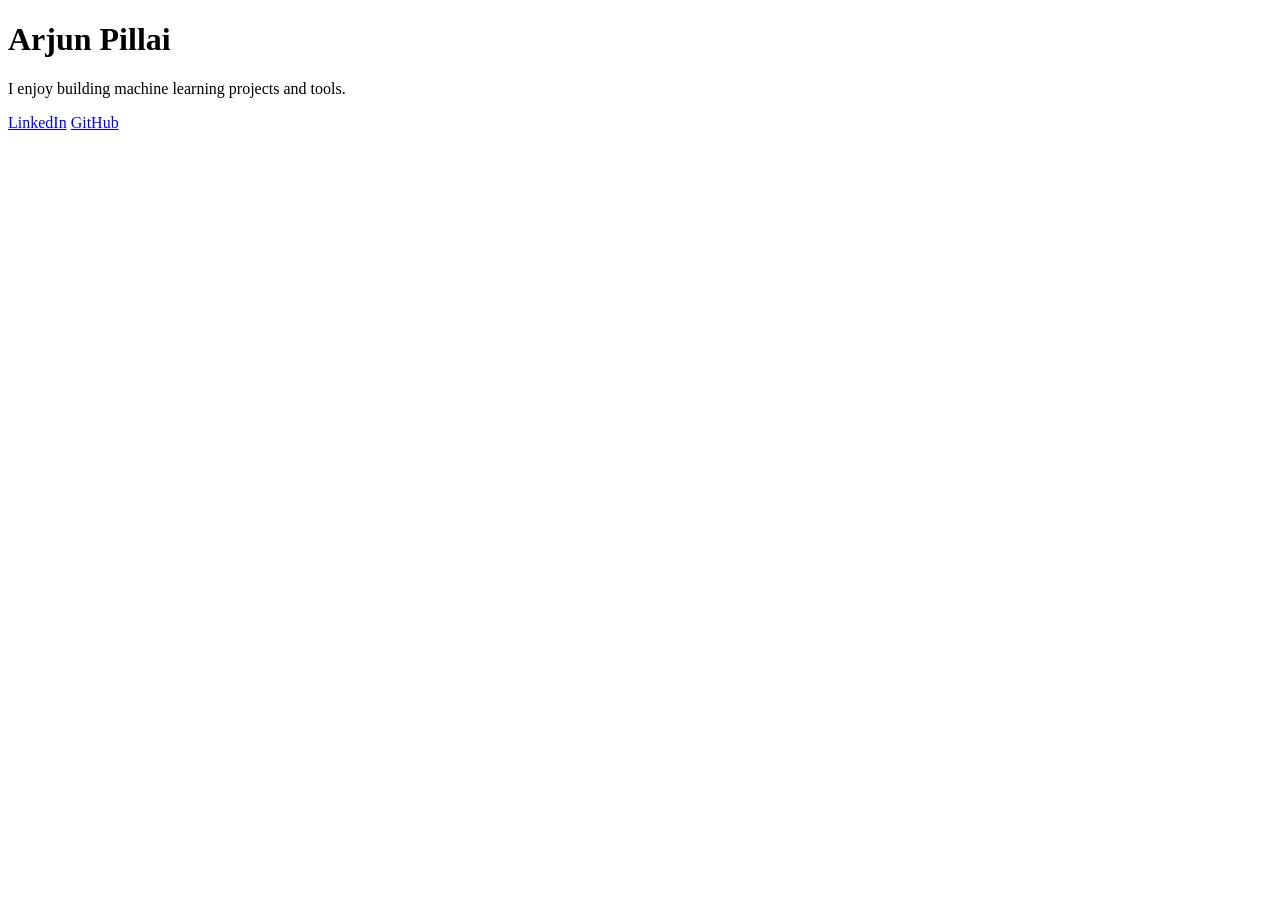
==== index.html @ 9e315aef "Create home page" ====
<!DOCTYPE html>
<html lang="en">
    <head>
        <meta charset="utf-8">
        <meta name="viewport" content="width=device-width, initial-scale=1">
        <title>Portfolio</title>
    </head>
    <body>
        <h1>Arjun Pillai</h1>
        <p>I enjoy building machine learning projects and tools.</p>
        <a href="https://www.linkedin.com/in/arjunpillai008">LinkedIn</a>
        <a href="https://github.com/pillaiarjun">GitHub</a> 
    </body>
</html>
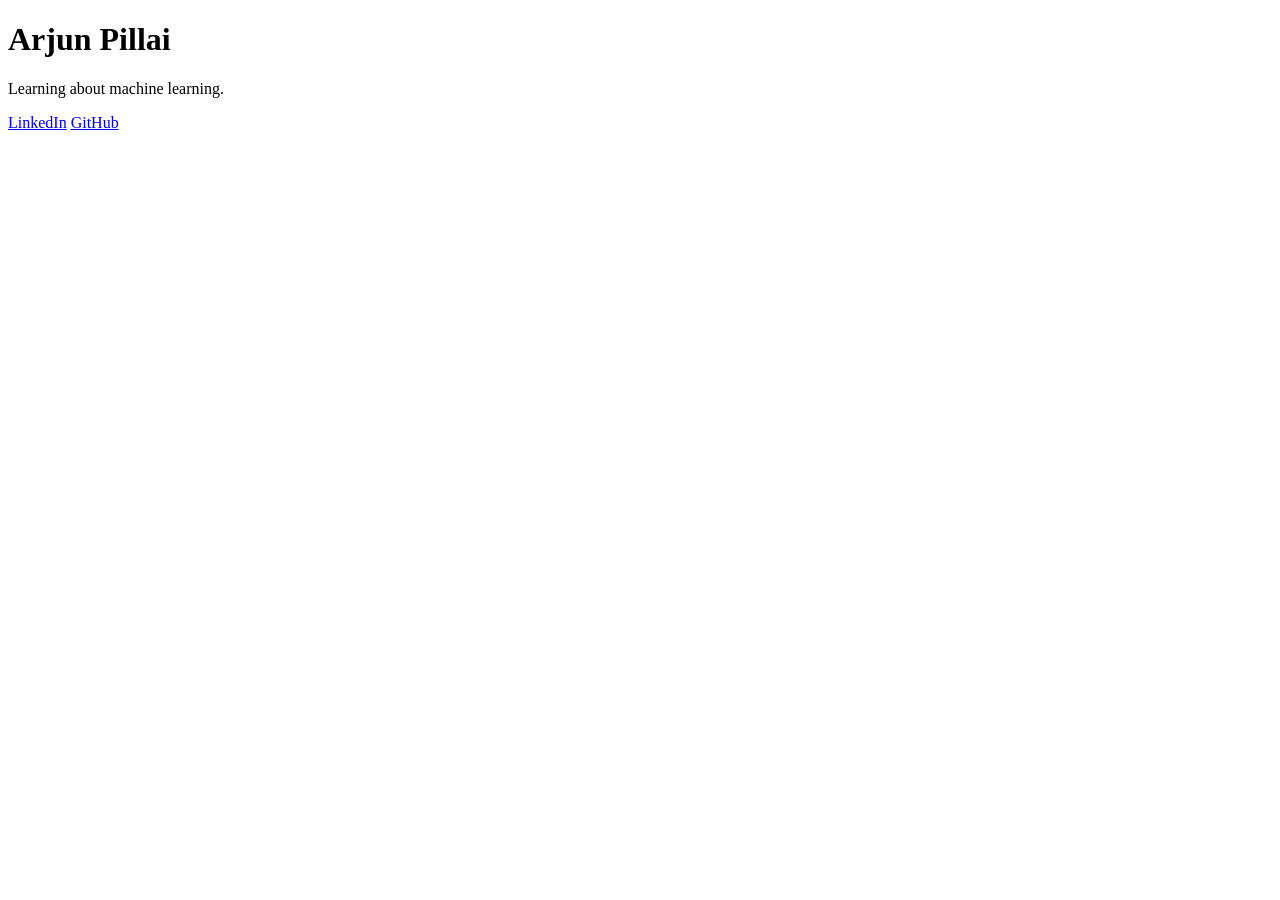
==== commit 5a57107f: "Change home page" ====
--- a/index.html
+++ b/index.html
@@ -3,11 +3,11 @@
     <head>
         <meta charset="utf-8">
         <meta name="viewport" content="width=device-width, initial-scale=1">
-        <title>Portfolio</title>
+        <title>Arjun Pillai</title>
     </head>
     <body>
         <h1>Arjun Pillai</h1>
-        <p>I enjoy building machine learning projects and tools.</p>
+        <p>Learning about machine learning.</p>
         <a href="https://www.linkedin.com/in/arjunpillai008">LinkedIn</a>
         <a href="https://github.com/pillaiarjun">GitHub</a> 
     </body>
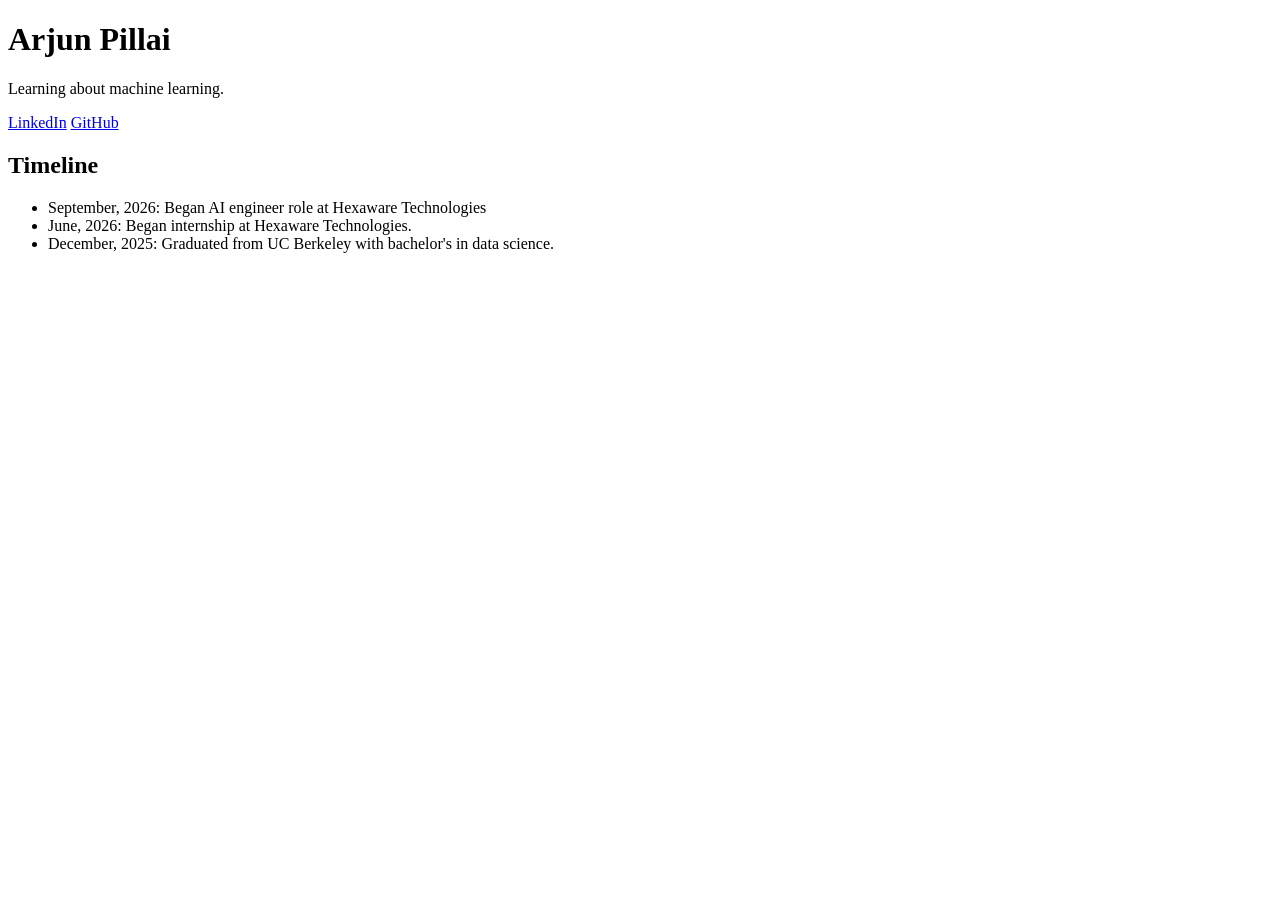
==== commit f7497c45: "Add Timeline" ====
--- a/index.html
+++ b/index.html
@@ -10,5 +10,11 @@
         <p>Learning about machine learning.</p>
         <a href="https://www.linkedin.com/in/arjunpillai008">LinkedIn</a>
         <a href="https://github.com/pillaiarjun">GitHub</a> 
+        <h2>Timeline</h2>
+        <ul>
+            <li>September, 2026: Began AI engineer role at Hexaware Technologies</li>
+            <li>June, 2026: Began internship at Hexaware Technologies.</li>
+            <li>December, 2025: Graduated from UC Berkeley with bachelor's in data science.</li>
+        </ul>
     </body>
 </html>
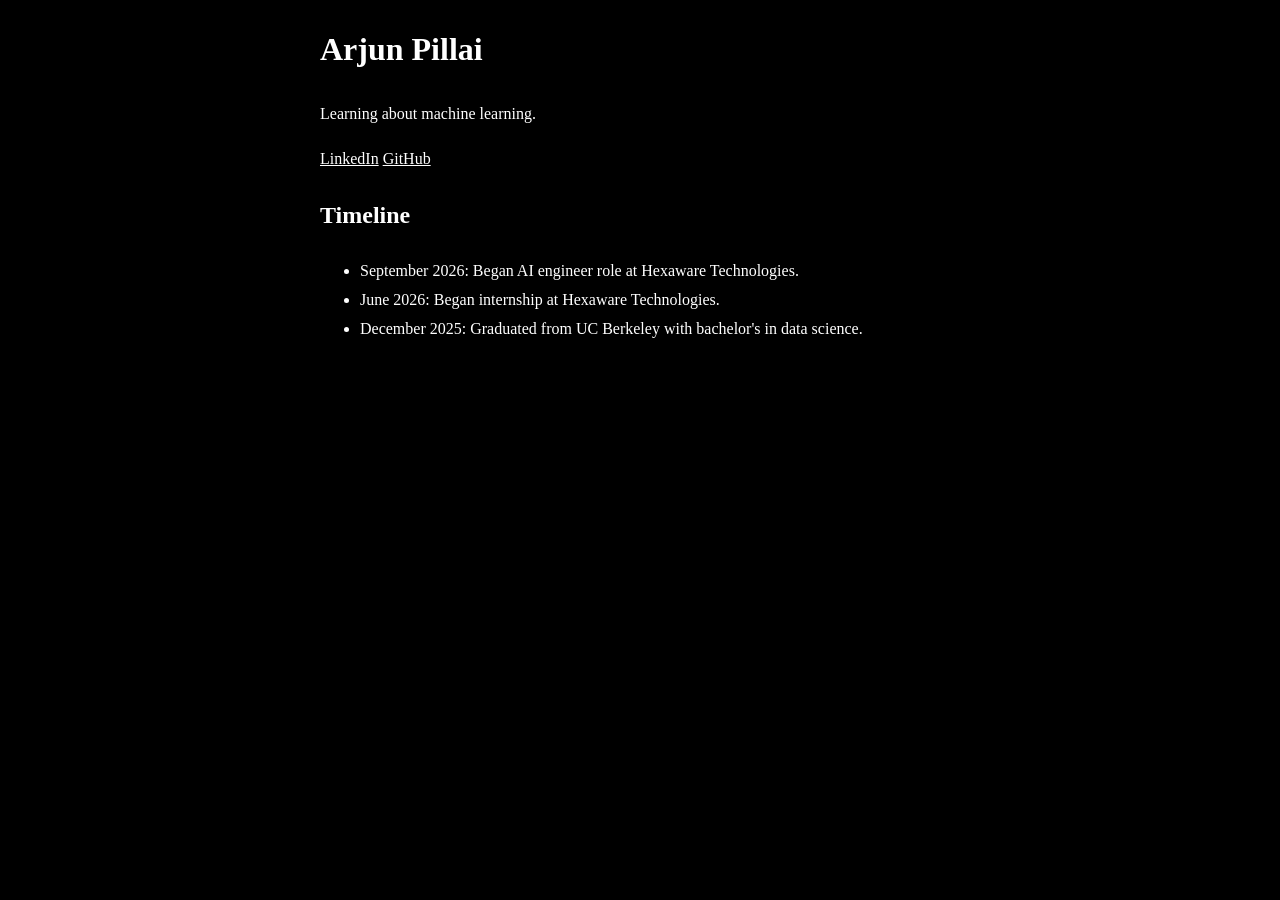
==== commit cb19dd6a: "Add CSS" ====
--- a/index.html
+++ b/index.html
@@ -3,6 +3,7 @@
     <head>
         <meta charset="utf-8">
         <meta name="viewport" content="width=device-width, initial-scale=1">
+        <link rel="stylesheet" href="style.css">
         <title>Arjun Pillai</title>
     </head>
     <body>
@@ -12,9 +13,9 @@
         <a href="https://github.com/pillaiarjun">GitHub</a> 
         <h2>Timeline</h2>
         <ul>
-            <li>September, 2026: Began AI engineer role at Hexaware Technologies</li>
-            <li>June, 2026: Began internship at Hexaware Technologies.</li>
-            <li>December, 2025: Graduated from UC Berkeley with bachelor's in data science.</li>
+            <li>September 2026: Began AI engineer role at Hexaware Technologies.</li>
+            <li>June 2026: Began internship at Hexaware Technologies.</li>
+            <li>December 2025: Graduated from UC Berkeley with bachelor's in data science.</li>
         </ul>
     </body>
 </html>
--- a/style.css
+++ b/style.css
@@ -0,0 +1,15 @@
+body {
+    background-color: black;
+    color: white;
+    font-family: "Times New Roman", Times, serif;
+    font-size: 16px;
+    line-height: 1.8;
+    max-width: 40em;
+    margin: 0 auto;
+    padding: 0 2em;
+}
+
+a {
+    color: white;
+    text-decoration: underline;
+}
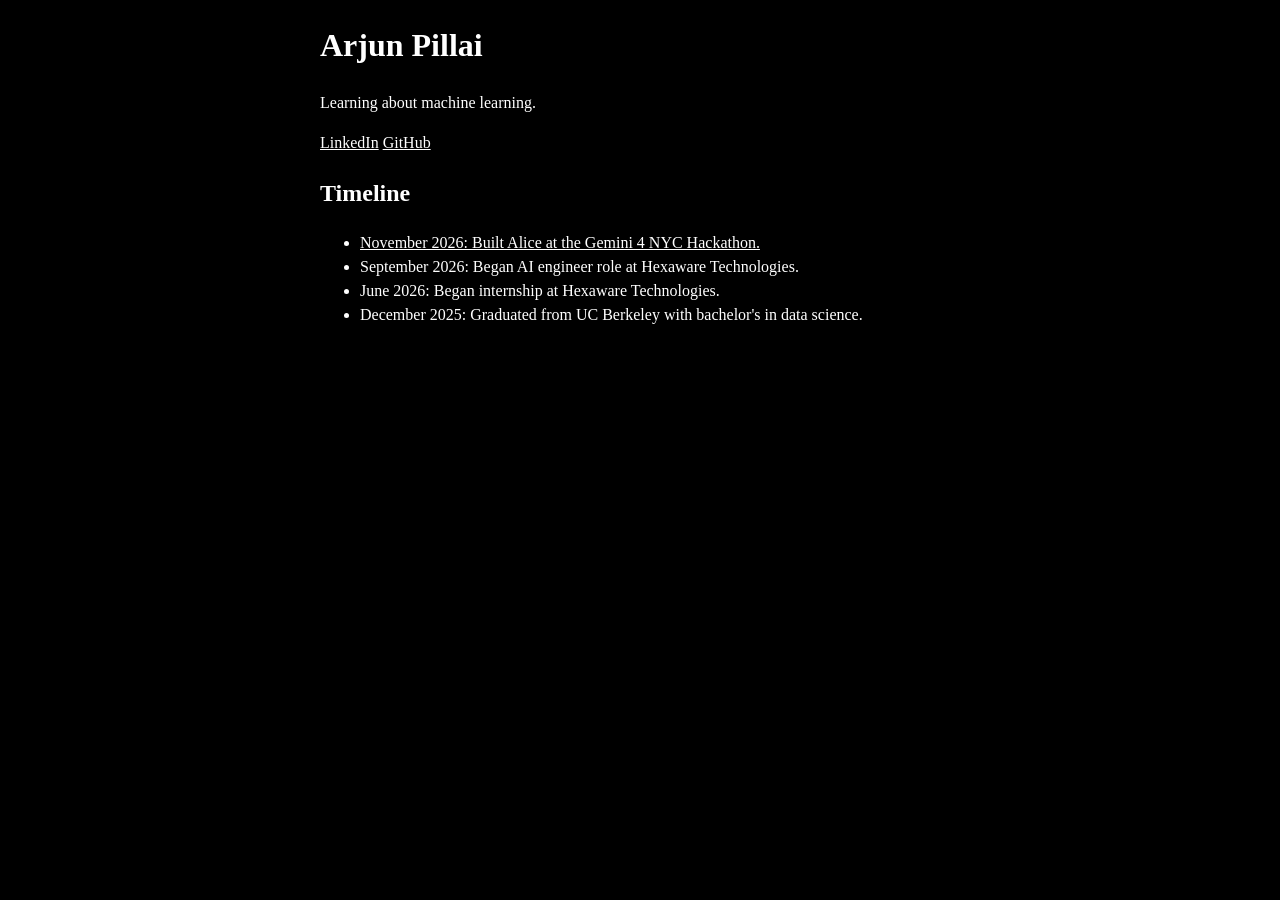
==== commit 5b717f10: "Add first post: Alice" ====
--- a/index.html
+++ b/index.html
@@ -13,6 +13,7 @@
         <a href="https://github.com/pillaiarjun">GitHub</a> 
         <h2>Timeline</h2>
         <ul>
+            <li><a href=" posts/alice.html">November 2026: Built Alice at the Gemini 4 NYC Hackathon.</a></li>
             <li>September 2026: Began AI engineer role at Hexaware Technologies.</li>
             <li>June 2026: Began internship at Hexaware Technologies.</li>
             <li>December 2025: Graduated from UC Berkeley with bachelor's in data science.</li>
--- a/style.css
+++ b/style.css
@@ -3,10 +3,10 @@
     color: white;
     font-family: "Times New Roman", Times, serif;
     font-size: 16px;
-    line-height: 1.8;
+    line-height: 1.5;
     max-width: 40em;
     margin: 0 auto;
-    padding: 0 2em;
+    padding: 0 1em;
 }
 
 a {
